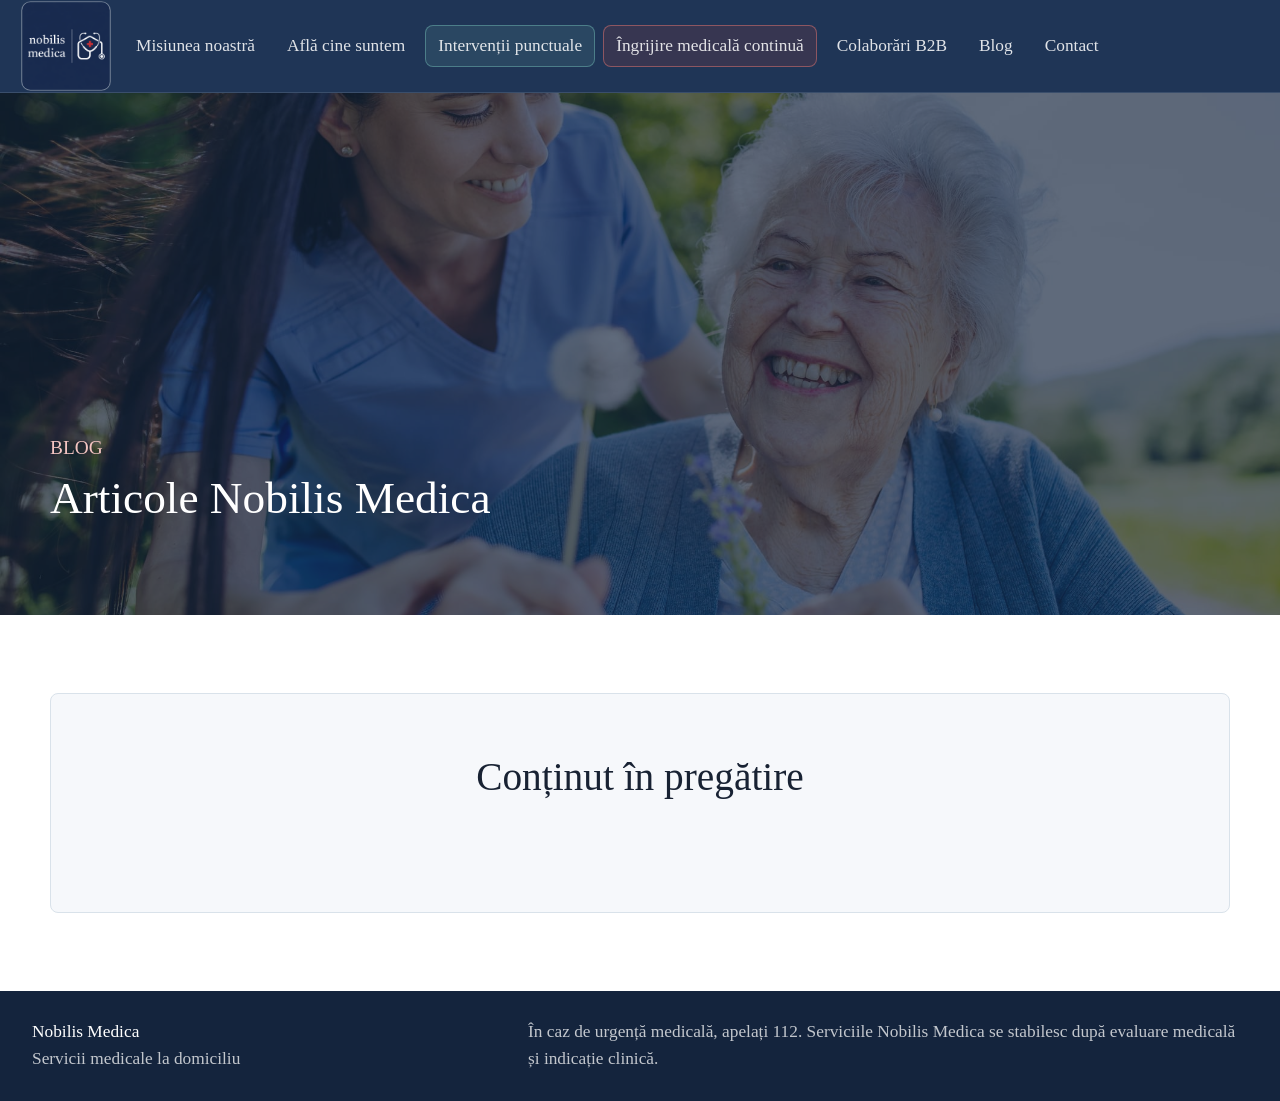
==== blog.html @ 93d3072e "Add files via upload" ====
<!doctype html>
<html lang="ro">
  <head>
    <meta charset="utf-8" />
    <meta name="viewport" content="width=device-width, initial-scale=1" />
    <title>Nobilis Medica | Servicii medicale la domiciliu</title>
    <meta
      name="description"
      content="Nobilis Medica oferă îngrijiri medicale acasă, intervenții punctuale, tratamentul escarelor, protocoale perfuzabile și îngrijire medicală continuă."
    />
    <link rel="stylesheet" href="styles.css" />
  </head>
  <body data-page="blog">
    <header class="site-header" data-header>
      <a class="brand" href="index.html" aria-label="Nobilis Medica">
        <img src="assets/nobilis-logo-square.png" alt="Nobilis Medica" />
        <span>Nobilis Medica</span>
      </a>
      <button class="menu-toggle" type="button" aria-label="Deschide meniul" data-menu-toggle>
        <span></span>
        <span></span>
        <span></span>
      </button>
      <nav class="main-nav" data-nav>
        <a href="index.html">Misiunea noastră</a>
        <a href="cine-suntem.html">Află cine suntem</a>
        <a class="nav-highlight nav-highlight-services" href="interventii-punctuale.html">Intervenții punctuale</a>
        <a class="nav-highlight nav-highlight-care" href="ingrijire-medicala-continua.html">Îngrijire medicală continuă</a>
        <a href="colaborari-b2b.html">Colaborări B2B</a>
        <a href="blog.html">Blog</a>
        <a href="contact.html">Contact</a>
      </nav>
    </header>

    <main>
<section id="blog" class="page page-active" data-page>
        <section class="page-hero blog-hero">
          <div>
            <p class="eyebrow">Blog</p>
            <h1>Articole Nobilis Medica</h1>
          </div>
        </section>
        <section class="section">
          <div class="blog-empty">
            <h2>Conținut în pregătire</h2>
            <p></p>
          </div>
        </section>
      </section>
    </main>

    <footer class="site-footer">
      <div>
        <strong>Nobilis Medica</strong>
        <span>Servicii medicale la domiciliu</span>
      </div>
      <p>
        În caz de urgență medicală, apelați 112. Serviciile Nobilis Medica se stabilesc după evaluare medicală și indicație clinică.
      </p>
    </footer>

    <script src="script.js"></script>
  </body>
</html>
---- styles.css ----
:root {
  --navy: #1f3556;
  --navy-deep: #14243d;
  --petrol: #183f59;
  --red: #c9413b;
  --teal: #24766f;
  --teal-soft: #edf7f6;
  --aqua: #7cc8bf;
  --aqua-deep: #2d7f77;
  --aqua-pale: #f3faf8;
  --aqua-glow: #d9f1ed;
  --sky: #eaf4f8;
  --ink: #182233;
  --muted: #657286;
  --line: #d9e2ea;
  --paper: #ffffff;
  --soft: #f6f8fb;
  --warm: #f5eee6;
  --shadow: 0 18px 50px rgba(20, 36, 61, 0.14);
  --radius: 8px;
  --brand-font: "Bodoni MT", "Bodoni 72", Didot, "Times New Roman", serif;
  --font-bump: 1pt;
}

* {
  box-sizing: border-box;
}

html {
  scroll-behavior: smooth;
}

body {
  margin: 0;
  font-family: var(--brand-font);
  font-size: calc(16px + var(--font-bump));
  color: var(--ink);
  background: var(--paper);
  line-height: 1.55;
}

img {
  max-width: 100%;
  display: block;
}

.nowrap {
  white-space: nowrap;
}

a {
  color: inherit;
  text-decoration: none;
}

button,
input,
textarea,
select {
  font: inherit;
}

strong,
b {
  font-weight: 500;
}

.site-header {
  position: sticky;
  top: 0;
  z-index: 50;
  display: flex;
  flex-wrap: nowrap;
  align-items: center;
  justify-content: flex-start;
  gap: 18px;
  min-height: 78px;
  padding: 8px 28px;
  color: var(--paper);
  background: var(--navy);
  border-bottom: 1px solid rgba(255, 255, 255, 0.12);
  backdrop-filter: blur(10px);
}

.brand {
  display: inline-flex;
  align-items: center;
  flex: 0 0 auto;
  min-width: 78px;
  font-weight: 400;
}

.brand img {
  width: 76px;
  height: 76px;
  object-fit: cover;
  object-position: center;
  border: 1px solid rgba(255, 255, 255, 0.34);
  border-radius: var(--radius);
  opacity: 1;
  transform: scale(1.18);
  transform-origin: center;
  filter: contrast(1.06) brightness(1.04);
}

.brand span {
  display: none;
}

.main-nav {
  flex: 1 1 auto;
  display: flex;
  align-items: center;
  justify-content: flex-start;
  gap: 8px;
  min-width: 0;
  overflow-x: auto;
  scrollbar-width: thin;
}

.main-nav a {
  min-height: 42px;
  display: inline-flex;
  align-items: center;
  padding: 0 12px;
  border-radius: var(--radius);
  color: rgba(255, 255, 255, 0.86);
  font-size: calc(16px + var(--font-bump));
  font-weight: 500;
  line-height: 1.2;
  white-space: nowrap;
  transition: background 160ms ease, border-color 160ms ease, color 160ms ease;
}

.main-nav a:hover,
.main-nav a.active {
  color: var(--paper);
  background: rgba(255, 255, 255, 0.12);
}

.main-nav a.nav-highlight {
  border: 1px solid transparent;
  background: rgba(255, 255, 255, 0.05);
}

.main-nav a.nav-highlight-services {
  border-color: rgba(124, 200, 191, 0.42);
  background: rgba(124, 200, 191, 0.12);
}

.main-nav a.nav-highlight-care {
  border-color: rgba(228, 120, 115, 0.5);
  background: rgba(201, 65, 59, 0.14);
}

.main-nav a.nav-highlight-services:hover,
.main-nav a.nav-highlight-services.active {
  border-color: rgba(124, 200, 191, 0.66);
  background: rgba(124, 200, 191, 0.2);
}

.main-nav a.nav-highlight-care:hover,
.main-nav a.nav-highlight-care.active {
  border-color: rgba(238, 148, 143, 0.75);
  background: rgba(201, 65, 59, 0.24);
}

.menu-toggle {
  display: none;
  width: 44px;
  height: 44px;
  align-items: center;
  justify-content: center;
  flex-direction: column;
  gap: 5px;
  color: var(--paper);
  background: rgba(255, 255, 255, 0.12);
  border: 1px solid rgba(255, 255, 255, 0.2);
  border-radius: var(--radius);
}

.menu-toggle span {
  width: 20px;
  height: 2px;
  background: currentColor;
}

.page {
  display: none;
}

.page-active {
  display: block;
}

.hero {
  position: relative;
  min-height: 68vh;
  max-height: 700px;
  display: flex;
  align-items: center;
  padding: 52px 32px 44px;
  overflow: hidden;
  color: var(--paper);
}

.hero-media,
.hero-overlay {
  position: absolute;
  inset: 0;
}

.hero-media {
  background-image: url("assets/hero-care.jpg");
  background-position: center;
  background-size: cover;
  transform: scale(1.02);
}

.hero-overlay {
  background: rgba(20, 36, 61, 0.68);
}

.hero-content {
  position: relative;
  z-index: 1;
  width: min(880px, 100%);
  margin: 0 auto;
}

.eyebrow,
.section-kicker {
  margin: 0 0 12px;
  color: var(--red);
  font-size: calc(13px + var(--font-bump));
  font-weight: 500;
  letter-spacing: 0;
  text-transform: uppercase;
}

.hero .eyebrow,
.page-hero .eyebrow {
  color: #f4c5c2;
}

h1,
h2,
h3,
p {
  margin-top: 0;
}

h1 {
  max-width: 900px;
  margin-bottom: 20px;
  font-family: var(--brand-font);
  font-size: calc(44px + var(--font-bump));
  line-height: 1.05;
  font-weight: 400;
  letter-spacing: 0;
}

.page-hero h1.package-hero-title {
  max-width: 980px;
  margin-bottom: 10px;
  font-size: calc(39px + var(--font-bump));
  line-height: 1.1;
}

.package-hero-eyebrow {
  max-width: 880px;
  text-transform: none;
}

h2 {
  font-family: var(--brand-font);
  font-size: calc(38px + var(--font-bump));
  line-height: 1.15;
  font-weight: 400;
  letter-spacing: 0;
}

h3 {
  font-size: calc(21px + var(--font-bump));
  line-height: 1.25;
  font-weight: 400;
  letter-spacing: 0;
}

.hero-copy,
.page-hero p,
.lead {
  max-width: 760px;
  font-size: calc(18px + var(--font-bump));
  color: rgba(255, 255, 255, 0.84);
}

.lead {
  color: var(--muted);
}

.hero-actions {
  display: flex;
  flex-wrap: wrap;
  gap: 12px;
  margin-top: 22px;
}

.button {
  min-height: 46px;
  display: inline-flex;
  align-items: center;
  justify-content: center;
  padding: 0 18px;
  border-radius: var(--radius);
  border: 1px solid transparent;
  font-weight: 500;
  cursor: pointer;
  transition: transform 160ms ease, background 160ms ease, border-color 160ms ease;
}

.button:hover {
  transform: translateY(-1px);
}

.button-primary {
  color: var(--paper);
  background: var(--red);
}

.button-secondary {
  color: var(--paper);
  border-color: rgba(255, 255, 255, 0.42);
  background: rgba(255, 255, 255, 0.1);
}

.text-link {
  min-height: 40px;
  display: inline-flex;
  align-items: center;
  padding: 0 14px;
  color: var(--teal);
  border: 1px solid rgba(30, 119, 111, 0.28);
  border-radius: var(--radius);
  font-weight: 500;
  white-space: nowrap;
}

.section {
  width: min(1180px, calc(100% - 48px));
  margin: 0 auto;
  padding: 78px 0;
}

.section-intro {
  padding-top: 72px;
  padding-inline: 28px;
  background:
    linear-gradient(180deg, rgba(243, 250, 248, 0.88) 0%, rgba(255, 255, 255, 0.96) 64%),
    var(--paper);
  border: 1px solid rgba(36, 118, 111, 0.12);
  border-radius: var(--radius);
}

.text-grid {
  display: grid;
  grid-template-columns: minmax(280px, 0.9fr) minmax(320px, 1.1fr);
  gap: 56px;
  align-items: start;
}

.stack > *:last-child {
  margin-bottom: 0;
}

.stack p {
  color: var(--muted);
  font-size: calc(17px + var(--font-bump));
}

.mission-strip {
  display: grid;
  grid-template-columns: repeat(3, 1fr);
  gap: 16px;
  margin-top: 44px;
}

.mission-strip article,
.team-card,
.package-card,
.protocol-card,
.contact-grid article,
.collab-grid article,
.evaluation-card,
.highlight-box,
.wound-grid article,
.blog-empty {
  border: 1px solid var(--line);
  border-radius: var(--radius);
  background: var(--paper);
}

.mission-strip article {
  padding: 22px;
  min-height: 136px;
}

.mission-strip strong,
.mission-strip span {
  display: block;
}

.mission-strip strong {
  margin-bottom: 8px;
  color: var(--navy);
  font-size: calc(18px + var(--font-bump));
}

.mission-strip span {
  color: var(--muted);
}

.page-hero {
  min-height: 58vh;
  display: flex;
  align-items: end;
  padding: 150px 32px 72px;
  color: var(--paper);
  background-color: var(--navy-deep);
  background-position: center;
  background-size: cover;
  isolation: isolate;
  position: relative;
}

.page-hero::before {
  content: "";
  position: absolute;
  inset: 0;
  z-index: -1;
  background: rgba(20, 36, 61, 0.68);
}

.page-hero > div {
  width: min(1180px, 100%);
  margin: 0 auto;
}

.compact-hero {
  min-height: 48vh;
}

.about-hero {
  background-image: url("assets/about-hero-doctors.jpg");
}

.mission-hero {
  background-image: url("assets/mission-hero-poza-3.webp");
}

.mission-statement {
  max-width: 920px;
  margin-bottom: 26px;
}

.mission-statement span {
  display: block;
  margin-top: 8px;
  color: var(--teal);
}

.mission-strip-compact {
  max-width: 1040px;
  margin-top: 0;
  margin-bottom: 34px;
}

.mission-strip-compact article {
  min-height: 86px;
  display: flex;
  align-items: center;
  padding: 16px 18px;
  color: var(--paper);
  font-size: calc(17px + var(--font-bump));
  line-height: 1.35;
  background: linear-gradient(135deg, var(--navy-deep) 0%, var(--navy) 50%, var(--teal) 100%);
  border: 1px solid rgba(217, 241, 237, 0.34);
  box-shadow: 0 12px 28px rgba(20, 36, 61, 0.16);
}

.mission-strip-compact article span {
  display: inline;
  color: inherit;
}

.mission-flow {
  gap: 8px;
  flex-wrap: nowrap;
  white-space: nowrap;
}

.mission-flow span:not(.flow-arrow) {
  white-space: nowrap;
}

.mission-flow .flow-arrow {
  color: var(--aqua-glow);
  font-size: calc(24px + var(--font-bump));
  line-height: 1;
}

.mission-strip-compact article.mission-stacked {
  flex-direction: column;
  align-items: flex-start;
  justify-content: center;
  gap: 4px;
}

.mission-strip-compact article .mission-line,
.mission-stacked span {
  display: block;
  color: inherit;
}

.mission-copy {
  max-width: 980px;
}

.mission-copy p {
  color: var(--muted);
  font-size: calc(18px + var(--font-bump));
}

.services-hero {
  background-image: url("assets/services-hero-poza-5.jpg");
  min-height: 46vh;
}

.packages-hero {
  background-image: url("assets/continuous-care-hero-hands.jpg");
  min-height: 44vh;
  align-items: start;
  padding-top: 82px;
  padding-bottom: 28px;
  background-position: center center;
}

.packages-hero > div {
  transform: none;
}

.packages-hero-content {
  display: grid;
  gap: 14px;
}

.packages-hero-main {
  max-width: 980px;
}

.packages-hero-lower {
  display: grid;
  grid-template-columns: 360px minmax(0, 760px);
  gap: clamp(38px, 5vw, 64px);
  align-items: start;
}

.packages-hero-secondary {
  max-width: 760px;
  padding-top: 4px;
}

.packages-hero-secondary p {
  max-width: none;
}

.package-hero-nav {
  display: grid;
  grid-template-columns: 1fr;
  gap: 8px;
  width: 360px;
  padding: 16px 18px 18px;
  color: var(--paper);
  background: linear-gradient(90deg, rgba(20, 36, 61, 0.08) 0%, rgba(20, 36, 61, 0.26) 100%);
  border: 1px solid rgba(255, 255, 255, 0.18);
  border-radius: var(--radius);
  box-shadow: 0 10px 24px rgba(20, 36, 61, 0.08);
  backdrop-filter: blur(6px);
}

.package-hero-nav span {
  grid-column: 1 / -1;
  margin-bottom: 12px;
  color: #f4c5c2;
  font-size: calc(19px + var(--font-bump));
  font-weight: 500;
  line-height: 1.25;
}

.package-hero-nav button {
  min-height: 52px;
  padding: 8px 0;
  color: rgba(255, 255, 255, 0.9);
  background: transparent;
  border: 0;
  border-top: 1px solid transparent;
  border-image: linear-gradient(90deg, rgba(255, 255, 255, 0.05), rgba(255, 255, 255, 0.18)) 1;
  border-radius: 0;
  cursor: pointer;
  font: inherit;
  font-size: calc(18px + var(--font-bump));
  text-align: left;
  transition: color 160ms ease, transform 160ms ease;
}

.package-hero-nav button:hover {
  transform: translateX(2px);
  color: var(--paper);
}

.collaborations-hero {
  background-image: url("assets/collaborations-hero.jpg");
}

.blog-hero {
  background-image: url("assets/clean-outdoor.jpg");
}

.contact-hero {
  background-image: url("assets/clean-walker.png");
}

.team-grid {
  display: grid;
  grid-template-columns: repeat(3, 1fr);
  gap: 18px;
  margin-top: 44px;
}

.about-intro .stack {
  padding: 26px;
  border: 1px solid rgba(36, 118, 111, 0.16);
  border-radius: var(--radius);
  background: linear-gradient(180deg, var(--aqua-pale), var(--paper));
}

.about-intro {
  grid-template-columns: minmax(220px, 1fr) minmax(0, 2fr);
}

.team-card {
  padding: 24px;
  box-shadow: 0 10px 30px rgba(20, 36, 61, 0.06);
}

.team-photo-wrap {
  position: relative;
  margin-bottom: 20px;
  border-radius: var(--radius);
  overflow: hidden;
  background: var(--navy);
}

.team-photo-wrap::after {
  content: "";
  position: absolute;
  inset: 0;
  pointer-events: none;
  background: rgba(28, 79, 118, 0.12);
  mix-blend-mode: multiply;
}

.team-photo {
  width: 100%;
  aspect-ratio: 3 / 4;
  display: block;
  object-fit: cover;
  filter: none;
}

.deac-photo {
  object-position: center center;
}

.rohozneanu-photo {
  object-position: center 42%;
}

.bolos-photo {
  object-position: center 12%;
}

.team-initials {
  width: 58px;
  height: 58px;
  display: grid;
  place-items: center;
  margin-bottom: 20px;
  color: var(--paper);
  background: var(--teal);
  border-radius: var(--radius);
  font-weight: 500;
}

.team-role {
  margin-bottom: 6px;
  color: var(--red);
  font-size: calc(13px + var(--font-bump));
  font-weight: 500;
  text-transform: uppercase;
}

.team-card p {
  color: var(--muted);
}

.team-card h4 {
  margin: 18px 0 10px;
  color: var(--navy);
  font-size: calc(17px + var(--font-bump));
}

.team-detail-list {
  margin-bottom: 8px;
}

.team-detail-list li {
  color: var(--muted);
}

.section-header {
  display: flex;
  align-items: end;
  justify-content: space-between;
  gap: 28px;
  margin-bottom: 34px;
}

.section-header h2 {
  max-width: 760px;
  margin-bottom: 0;
}

.service-layout {
  display: grid;
  grid-template-columns: 330px minmax(0, 1fr);
  gap: 26px;
  align-items: start;
}

.service-entry-section,
.service-detail-section,
.muted-section,
.therapy-section {
  scroll-margin-top: 96px;
}

.service-entry-section {
  padding-top: 46px;
  padding-bottom: 42px;
  background:
    linear-gradient(180deg, var(--aqua-pale) 0%, rgba(255, 255, 255, 0.98) 72%),
    var(--paper);
}

.service-entry-grid {
  display: grid;
  grid-template-columns: repeat(3, minmax(0, 1fr));
  gap: 16px;
}

.service-entry-card {
  min-height: 220px;
  display: grid;
  align-content: start;
  gap: 12px;
  padding: 0 0 22px;
  color: var(--ink);
  text-align: left;
  background: var(--paper);
  border: 1px solid rgba(36, 118, 111, 0.2);
  border-radius: var(--radius);
  cursor: pointer;
  box-shadow: 0 14px 34px rgba(6, 61, 82, 0.06);
  transition: transform 160ms ease, border-color 160ms ease, background 160ms ease;
}

.service-entry-card:hover {
  transform: translateY(-2px);
  border-color: rgba(36, 118, 111, 0.34);
  background: var(--aqua-pale);
}

.service-entry-card span {
  color: var(--red);
}

.service-entry-card h3 {
  margin: 0;
  padding: 16px 18px;
  color: var(--paper);
  background: linear-gradient(135deg, var(--navy-deep) 0%, var(--petrol) 54%, var(--teal) 100%);
  border-radius: var(--radius) var(--radius) 0 0;
}

.service-entry-card p {
  margin: 0;
  padding: 0 18px;
  color: var(--muted);
}

.service-entry-card-wound {
  border-color: rgba(36, 118, 111, 0.24);
}

.service-entry-card-wound span {
  color: var(--teal);
}

.service-entry-card-therapy {
  border-color: rgba(36, 118, 111, 0.22);
}

.service-aside {
  position: sticky;
  top: 96px;
  display: grid;
  gap: 14px;
}

.service-aside img {
  width: 100%;
  aspect-ratio: 4 / 5;
  object-fit: cover;
  border-radius: var(--radius);
}

.aside-note,
.note-line {
  padding: 18px;
  color: var(--navy-deep);
  background: var(--teal-soft);
  border: 1px solid rgba(36, 118, 111, 0.2);
  border-radius: var(--radius);
}

.aside-note strong,
.aside-note span {
  display: block;
}

.aside-note strong {
  margin-bottom: 6px;
}

.accordion-list {
  display: grid;
  gap: 12px;
}

.accordion-item {
  border: 1px solid var(--line);
  border-radius: var(--radius);
  background: var(--paper);
  overflow: hidden;
}

.accordion-item.open {
  border-color: rgba(36, 118, 111, 0.28);
  box-shadow: 0 12px 28px rgba(6, 61, 82, 0.04);
}

.accordion-item button {
  width: 100%;
  min-height: 60px;
  display: flex;
  align-items: center;
  justify-content: space-between;
  gap: 18px;
  padding: 0 20px;
  color: var(--navy-deep);
  background: var(--paper);
  border: 0;
  cursor: pointer;
  font-weight: 500;
  text-align: left;
}

.accordion-item.open button {
  color: var(--petrol);
  background: linear-gradient(90deg, var(--aqua-pale), var(--paper));
}

.accordion-item button::after {
  content: "+";
  flex: 0 0 28px;
  width: 28px;
  height: 28px;
  display: grid;
  place-items: center;
  color: var(--paper);
  background: var(--petrol);
  border-radius: 50%;
}

.accordion-item.open button::after {
  background: var(--aqua-deep);
}

.accordion-item.open button::after {
  content: "−";
}

.accordion-panel {
  display: none;
  padding: 0 20px 20px;
}

.accordion-item.open .accordion-panel {
  display: block;
}

.price-list,
.check-list,
.package-card ul {
  list-style: none;
  margin: 0;
  padding: 0;
}

.price-list li {
  display: grid;
  grid-template-columns: minmax(0, 1fr) auto;
  gap: 16px;
  padding: 12px 0;
  border-top: 1px solid var(--line);
}

.price-list span {
  color: var(--muted);
}

.price-list strong {
  color: var(--navy);
  white-space: nowrap;
}

.muted-section {
  width: 100%;
  max-width: none;
  padding: 78px max(24px, calc((100vw - 1180px) / 2));
  background: var(--soft);
}

.split {
  display: grid;
  grid-template-columns: minmax(300px, 0.85fr) minmax(320px, 1.15fr);
  gap: 34px;
  align-items: start;
}

.highlight-box {
  padding: 22px;
  border-color: rgba(36, 118, 111, 0.24);
  background: linear-gradient(180deg, var(--aqua-pale), var(--paper));
}

.highlight-box strong,
.highlight-box span,
.highlight-box b {
  display: block;
}

.highlight-box span {
  margin: 8px 0 14px;
  color: var(--muted);
}

.highlight-box b {
  color: var(--petrol);
  font-size: calc(22px + var(--font-bump));
}

.wound-grid,
.protocol-grid,
.package-grid,
.contact-grid {
  display: grid;
  gap: 16px;
}

.wound-grid {
  grid-template-columns: repeat(2, 1fr);
}

.wound-grid article {
  min-height: 188px;
  padding: 22px;
}

.wound-grid h3,
.protocol-card h3 {
  color: var(--navy);
}

.wound-grid p,
.protocol-card p,
.package-card p,
.evaluation-card p {
  color: var(--muted);
}

.wound-grid strong {
  color: var(--teal);
}

.wound-intro {
  max-width: 980px;
  margin-bottom: 28px;
}

.wound-summary-grid {
  display: grid;
  grid-template-columns: repeat(3, minmax(0, 1fr));
  gap: 14px;
}

.wound-summary-grid article {
  padding: 18px;
  color: var(--paper);
  border: 1px solid rgba(217, 226, 234, 0.18);
  border-radius: var(--radius);
  background: linear-gradient(135deg, var(--navy-deep) 0%, var(--navy) 58%, var(--petrol) 100%);
  box-shadow: 0 12px 28px rgba(20, 36, 61, 0.12);
}

.wound-summary-grid span {
  display: block;
  margin-bottom: 8px;
  color: var(--aqua-glow);
  font-weight: 500;
}

.wound-summary-grid p {
  margin: 0;
  color: rgba(255, 255, 255, 0.84);
}

.wound-accordion {
  margin-top: 26px;
}

.wound-detail {
  display: grid;
  gap: 18px;
}

.wound-detail p {
  color: var(--muted);
}

.wound-detail h3 {
  margin-bottom: 10px;
  color: var(--navy);
}

.compact-list {
  display: grid;
  gap: 8px;
  margin: 0;
  padding: 0;
  list-style: none;
}

.compact-list.columns {
  grid-template-columns: repeat(2, minmax(0, 1fr));
  column-gap: 22px;
}

.compact-list li {
  position: relative;
  padding-left: 18px;
  color: var(--muted);
}

.compact-list li::before {
  content: "";
  position: absolute;
  left: 0;
  top: 0.72em;
  width: 7px;
  height: 7px;
  background: var(--teal);
  border-radius: 50%;
}

.wound-treatment-grid {
  display: grid;
  grid-template-columns: repeat(2, minmax(0, 1fr));
  gap: 16px;
}

.wound-treatment-grid.three {
  grid-template-columns: repeat(3, minmax(0, 1fr));
}

.wound-treatment-grid article {
  padding: 18px;
  border: 1px solid var(--line);
  border-radius: var(--radius);
  background: var(--paper);
}

.tariff-list {
  margin-top: 14px;
  border-top: 1px solid var(--line);
}

.small-note {
  margin: 12px 0 0;
  font-size: calc(14px + var(--font-bump));
}

.therapy-section {
  scroll-margin-top: 90px;
}

.therapy-intro {
  display: grid;
  grid-template-columns: repeat(2, minmax(0, 1fr));
  gap: 22px;
  margin-bottom: 24px;
}

.therapy-intro p {
  color: var(--muted);
  font-size: calc(17px + var(--font-bump));
}

.therapy-includes,
.therapy-medical-note {
  padding: 24px;
  border: 1px solid rgba(36, 118, 111, 0.2);
  border-radius: var(--radius);
  background: linear-gradient(180deg, var(--aqua-pale), var(--teal-soft));
}

.therapy-includes {
  display: grid;
  grid-template-columns: 260px minmax(0, 1fr);
  gap: 26px;
  align-items: start;
  margin-bottom: 24px;
}

.therapy-includes span {
  display: inline-flex;
  margin-bottom: 8px;
  color: var(--red);
  font-size: calc(12px + var(--font-bump));
  font-weight: 500;
  text-transform: uppercase;
}

.therapy-includes h3 {
  margin-bottom: 0;
  color: var(--navy);
}

.therapy-accordion {
  margin-top: 22px;
}

.therapy-group {
  display: grid;
  gap: 20px;
}

.therapy-group > h3 {
  margin: 8px 0 0;
  color: var(--navy);
}

.therapy-card-grid {
  display: grid;
  gap: 16px;
}

.therapy-card-grid.one {
  grid-template-columns: 1fr;
}

.therapy-card-grid.two {
  grid-template-columns: repeat(2, minmax(0, 1fr));
}

.therapy-card-grid.three {
  grid-template-columns: repeat(3, minmax(0, 1fr));
}

.therapy-card-grid.four {
  grid-template-columns: repeat(4, minmax(0, 1fr));
}

.therapy-card {
  display: flex;
  flex-direction: column;
  gap: 12px;
  padding: 18px;
  border: 1px solid rgba(36, 118, 111, 0.16);
  border-radius: var(--radius);
  background: var(--paper);
  box-shadow: 0 10px 28px rgba(6, 61, 82, 0.04);
}

.therapy-card-top {
  display: flex;
  justify-content: space-between;
  gap: 14px;
  align-items: flex-start;
  padding-bottom: 12px;
  border-bottom: 1px solid rgba(36, 118, 111, 0.18);
}

.therapy-card h4 {
  margin: 0;
  color: var(--navy);
  font-size: calc(19px + var(--font-bump));
  line-height: 1.2;
}

.therapy-card-top strong {
  color: var(--red);
  text-align: right;
  white-space: nowrap;
}

.therapy-card p {
  margin-bottom: 0;
  color: var(--muted);
}

.therapy-fit {
  padding: 10px 12px;
  color: var(--navy-deep) !important;
  background: var(--sky);
  border-radius: var(--radius);
}

.therapy-medical-note {
  margin-top: 24px;
}

.therapy-medical-note strong {
  display: block;
  margin-bottom: 8px;
  color: var(--navy);
  font-size: calc(18px + var(--font-bump));
}

.therapy-medical-note p {
  margin-bottom: 0;
  color: var(--muted);
}

.protocol-grid {
  grid-template-columns: repeat(3, 1fr);
  margin-top: 28px;
}

.protocol-card {
  min-height: 226px;
  padding: 22px;
  background: var(--paper);
  box-shadow: 0 10px 30px rgba(20, 36, 61, 0.04);
}

.note-line {
  margin-top: 18px;
}

.evaluation-card {
  display: grid;
  grid-template-columns: minmax(0, 1fr) auto;
  gap: 22px;
  align-items: center;
  margin: 40px 0 18px;
  padding: 24px;
  background: var(--sky);
}

.evaluation-card span,
.package-top span,
.collab-panel span,
.contact-grid span {
  display: inline-flex;
  margin-bottom: 8px;
  color: var(--red);
  font-size: calc(12px + var(--font-bump));
  font-weight: 500;
  text-transform: uppercase;
}

.evaluation-card h3 {
  margin-bottom: 8px;
}

.evaluation-card strong {
  color: var(--navy);
  font-size: calc(30px + var(--font-bump));
  white-space: nowrap;
}

.package-grid {
  grid-template-columns: repeat(6, 1fr);
  align-items: stretch;
  margin-top: 18px;
}

.package-card {
  grid-column: span 2;
  display: flex;
  flex-direction: column;
  min-height: 520px;
  padding: 24px;
  box-shadow: 0 10px 30px rgba(20, 36, 61, 0.05);
}

.package-card:nth-child(4),
.package-card:nth-child(5) {
  grid-column: span 3;
}

.package-card.emphasized {
  border-color: rgba(30, 119, 111, 0.36);
  background: var(--teal-soft);
}

.package-card.intensive {
  color: var(--paper);
  border-color: var(--navy);
  background: var(--navy);
}

.package-card.intensive p,
.package-card.intensive li,
.package-card.intensive .package-price span,
.package-card.intensive .package-top p {
  color: rgba(255, 255, 255, 0.78);
}

.package-card.intensive h3,
.package-card.intensive .package-price strong {
  color: var(--paper);
}

.package-top h3 {
  margin-bottom: 4px;
}

.package-top p {
  color: var(--muted);
  font-weight: 400;
}

.package-card ul {
  display: grid;
  gap: 9px;
  margin: 16px 0 24px;
}

.package-card li {
  position: relative;
  padding-left: 18px;
  color: var(--muted);
}

.package-card li::before,
.check-list li::before {
  content: "";
  position: absolute;
  left: 0;
  top: 0.72em;
  width: 7px;
  height: 7px;
  background: var(--teal);
  border-radius: 50%;
}

.package-price {
  margin-top: auto;
  padding-top: 18px;
  border-top: 1px solid rgba(101, 114, 134, 0.22);
}

.package-price strong,
.package-price span {
  display: block;
}

.package-price strong {
  color: var(--navy);
  font-size: calc(24px + var(--font-bump));
}

.package-price span {
  color: var(--muted);
}

.packages-detail-section {
  scroll-margin-top: 90px;
}

.evaluation-card-detailed {
  align-items: start;
  margin-bottom: 28px;
}

.evaluation-card-detailed p + p {
  margin-top: 10px;
}

.package-detail-accordion {
  margin-top: 22px;
}

.package-detail-accordion > .accordion-item {
  order: 3;
}

.package-detail-accordion .package-vital {
  order: 1;
}

.package-detail-accordion .package-proactive {
  order: 2;
}

.package-detail {
  display: grid;
  gap: 20px;
}

.package-detail p {
  color: var(--muted);
}

.package-detail h3 {
  margin: 4px 0 0;
  color: var(--navy);
  font-size: calc(20px + var(--font-bump));
}

.package-detail-head {
  display: grid;
  grid-template-columns: minmax(0, 1fr) minmax(220px, auto);
  gap: 24px;
  align-items: start;
  padding: 20px;
  background: var(--soft);
  border: 1px solid var(--line);
  border-radius: var(--radius);
}

.package-detail-head span {
  display: inline-flex;
  margin-bottom: 8px;
  color: var(--red);
  font-size: calc(12px + var(--font-bump));
  font-weight: 500;
  text-transform: uppercase;
}

.package-detail-head h3 {
  margin-bottom: 4px;
  font-size: calc(24px + var(--font-bump));
}

.package-cost {
  text-align: right;
}

.package-cost strong,
.package-cost span {
  display: block;
}

.package-cost strong {
  color: var(--red);
  font-size: calc(24px + var(--font-bump));
  white-space: nowrap;
}

.package-cost .price-prefix {
  display: inline-block;
  margin-right: 1px;
  font-size: 0.58em;
  font-weight: 500;
  line-height: 1;
  vertical-align: baseline;
}

.package-cost span {
  max-width: 260px;
  color: var(--muted);
}

.package-frequency {
  padding: 16px 18px;
  color: var(--navy-deep);
  background: var(--sky);
  border: 1px solid rgba(31, 53, 86, 0.12);
  border-radius: var(--radius);
}

.package-frequency strong {
  color: var(--navy);
}

.package-pathologies strong {
  color: var(--navy);
}

.numbered-list {
  margin: 0;
  padding-left: 24px;
  color: var(--muted);
}

.numbered-list.columns {
  column-count: 2;
  column-gap: 34px;
}

.numbered-list li {
  break-inside: avoid;
  margin-bottom: 9px;
  padding-left: 4px;
}

.market-position {
  margin-top: 44px;
  padding: 32px;
  background: var(--soft);
  border: 1px solid var(--line);
  border-radius: var(--radius);
}

.market-position h2 {
  max-width: 850px;
  margin-bottom: 18px;
}

.market-position .section-kicker strong {
  font-weight: 700;
}

.market-headline {
  white-space: nowrap;
}

.market-position p {
  color: var(--muted);
}

.market-compare-grid {
  display: grid;
  grid-template-columns: repeat(2, minmax(0, 1fr));
  gap: 18px;
}

.market-compare-grid article {
  padding: 22px;
  border: 1px solid rgba(36, 118, 111, 0.18);
  border-radius: var(--radius);
  background: var(--paper);
}

.market-compare-grid h3 {
  margin-bottom: 16px;
  color: var(--navy);
}

.market-list {
  grid-template-columns: 1fr;
}

.market-downsides {
  border-color: rgba(201, 65, 59, 0.18);
}

.market-downsides .check-list li::before {
  background: var(--red);
}

.collab-grid {
  display: grid;
  grid-template-columns: minmax(0, 1.2fr) minmax(280px, 0.8fr);
  gap: 18px;
  margin-top: 44px;
}

.collab-grid-single {
  grid-template-columns: 1fr;
}

.collab-grid article {
  padding: 24px;
}

.check-list {
  display: grid;
  grid-template-columns: repeat(2, minmax(0, 1fr));
  gap: 12px 20px;
}

.check-list li {
  position: relative;
  padding-left: 18px;
  color: var(--muted);
}

.collab-panel {
  padding: 28px 30px;
  color: var(--paper);
  background: var(--navy) !important;
  border: 1px solid var(--navy) !important;
  border-radius: var(--radius);
}

.collab-panel h3 {
  color: var(--paper);
  font-size: calc(25px + var(--font-bump));
  line-height: 1.35;
}

.collab-panel p {
  color: rgba(255, 255, 255, 0.78);
}

.collab-panel .button {
  margin-top: 12px;
}

.collab-panel-lead {
  min-height: 320px;
}

.collab-services {
  margin-top: 44px;
}

.collab-services > h3 {
  margin-bottom: 18px;
  color: var(--navy-deep);
}

.collab-service-accordion .accordion-item button {
  min-height: 72px;
  padding: 14px 20px;
  line-height: 1.25;
}

.collab-service-accordion .accordion-panel {
  padding-top: 4px;
}

.collab-service-accordion .check-list li {
  break-inside: avoid;
}

.blog-empty {
  min-height: 220px;
  display: grid;
  align-content: center;
  justify-items: center;
  padding: 40px;
  text-align: center;
  background: var(--soft);
}

.blog-empty p {
  min-height: 1px;
}

.contact-section {
  display: grid;
  grid-template-columns: minmax(320px, 0.9fr) minmax(340px, 1.1fr);
  gap: 28px;
}

.contact-grid {
  grid-template-columns: repeat(2, 1fr);
}

.contact-grid article {
  min-height: 190px;
  padding: 22px;
}

.contact-grid p {
  color: var(--muted);
}

.contact-form {
  display: grid;
  gap: 16px;
  padding: 24px;
  background: var(--navy);
  border-radius: var(--radius);
}

.contact-form label {
  display: grid;
  gap: 8px;
  color: rgba(255, 255, 255, 0.86);
  font-weight: 500;
}

.contact-form input,
.contact-form textarea,
.contact-form select {
  width: 100%;
  min-height: 48px;
  padding: 12px 14px;
  color: var(--ink);
  background: var(--paper);
  border: 1px solid transparent;
  border-radius: var(--radius);
}

.contact-form textarea {
  resize: vertical;
}

.site-footer {
  display: flex;
  align-items: center;
  justify-content: space-between;
  gap: 28px;
  padding: 28px 32px;
  color: rgba(255, 255, 255, 0.74);
  background: var(--navy-deep);
}

.site-footer strong,
.site-footer span {
  display: block;
}

.site-footer strong {
  color: var(--paper);
}

.site-footer p {
  max-width: 720px;
  margin: 0;
}

@media (max-width: 1120px) {
  .site-header {
    align-items: center;
    gap: 12px;
    padding-inline: 20px;
  }

  .main-nav {
    position: static;
    display: flex;
    flex: 1 1 auto;
    flex-direction: row;
    align-items: center;
    justify-content: flex-start;
    padding: 0;
    background: transparent;
    border-bottom: 0;
  }

  .main-nav.open {
    display: flex;
  }

  .main-nav a {
    flex: 0 0 auto;
    justify-content: center;
  }

  .menu-toggle {
    display: none;
  }

  .team-grid,
  .protocol-grid {
    grid-template-columns: repeat(2, 1fr);
  }

  .package-grid {
    grid-template-columns: repeat(2, 1fr);
  }

  .package-card,
  .package-card:nth-child(4),
  .package-card:nth-child(5) {
    grid-column: span 1;
  }
}

@media (max-width: 860px) {
  .hero {
    min-height: 72vh;
    padding: 88px 24px 52px;
  }

  h1 {
    font-size: calc(40px + var(--font-bump));
  }

  h2 {
    font-size: calc(30px + var(--font-bump));
  }

  .section {
    width: min(100% - 32px, 1180px);
    padding: 58px 0;
  }

  .page-hero {
    min-height: 50vh;
    padding: 126px 24px 56px;
  }

  .packages-hero > div {
    transform: none;
  }

  .packages-hero-content {
    gap: 20px;
  }

  .packages-hero-lower {
    grid-template-columns: 1fr;
    gap: 18px;
  }

  .package-hero-nav {
    grid-template-columns: 1fr;
    max-width: 420px;
    width: 100%;
  }

  .text-grid,
  .service-layout,
  .split,
  .collab-grid,
  .contact-section,
  .evaluation-card,
  .package-detail-head,
  .market-compare-grid,
  .therapy-intro,
  .therapy-includes {
    grid-template-columns: 1fr;
  }

  .service-aside {
    position: static;
    grid-template-columns: 1fr;
  }

  .service-aside img {
    aspect-ratio: 16 / 9;
  }

  .mission-strip,
  .team-grid,
  .service-entry-grid,
  .protocol-grid,
  .package-grid,
  .wound-grid,
  .wound-summary-grid,
  .wound-treatment-grid,
  .wound-treatment-grid.three,
  .therapy-card-grid.two,
  .therapy-card-grid.three,
  .therapy-card-grid.four,
  .contact-grid,
  .check-list {
    grid-template-columns: 1fr;
  }

  .compact-list.columns {
    grid-template-columns: 1fr;
  }

  .evaluation-card strong {
    font-size: calc(26px + var(--font-bump));
  }

  .package-cost {
    text-align: left;
  }

  .package-cost span {
    max-width: none;
  }

  .numbered-list.columns {
    column-count: 1;
  }

  .market-position {
    padding: 24px;
  }

  .site-footer {
    align-items: flex-start;
    flex-direction: column;
  }
}

@media (max-width: 520px) {
  .site-header {
    min-height: 70px;
    gap: 10px;
    padding: 8px 12px;
  }

  .brand {
    min-width: 58px;
    flex: 0 0 auto;
  }

  .brand img {
    width: 58px;
    height: 58px;
    transform: scale(1.12);
  }

  .brand span {
    display: none;
  }

  .main-nav {
    flex: 1 1 auto;
    order: 0;
    padding-top: 0;
  }

  .main-nav a {
    min-height: 38px;
    padding: 0 10px;
    font-size: calc(15px + var(--font-bump));
  }

  h1 {
    font-size: calc(34px + var(--font-bump));
  }

  h2 {
    font-size: calc(27px + var(--font-bump));
  }

  .hero-actions {
    display: grid;
  }

  .button,
  .text-link {
    width: 100%;
  }

  .section-header {
    align-items: stretch;
    flex-direction: column;
  }

  .price-list li {
    grid-template-columns: 1fr;
    gap: 4px;
  }

  .evaluation-card,
  .package-detail-head,
  .market-position {
    padding: 20px;
  }

  .market-headline {
    white-space: normal;
  }

  .package-cost strong {
    font-size: calc(22px + var(--font-bump));
    white-space: normal;
  }
}
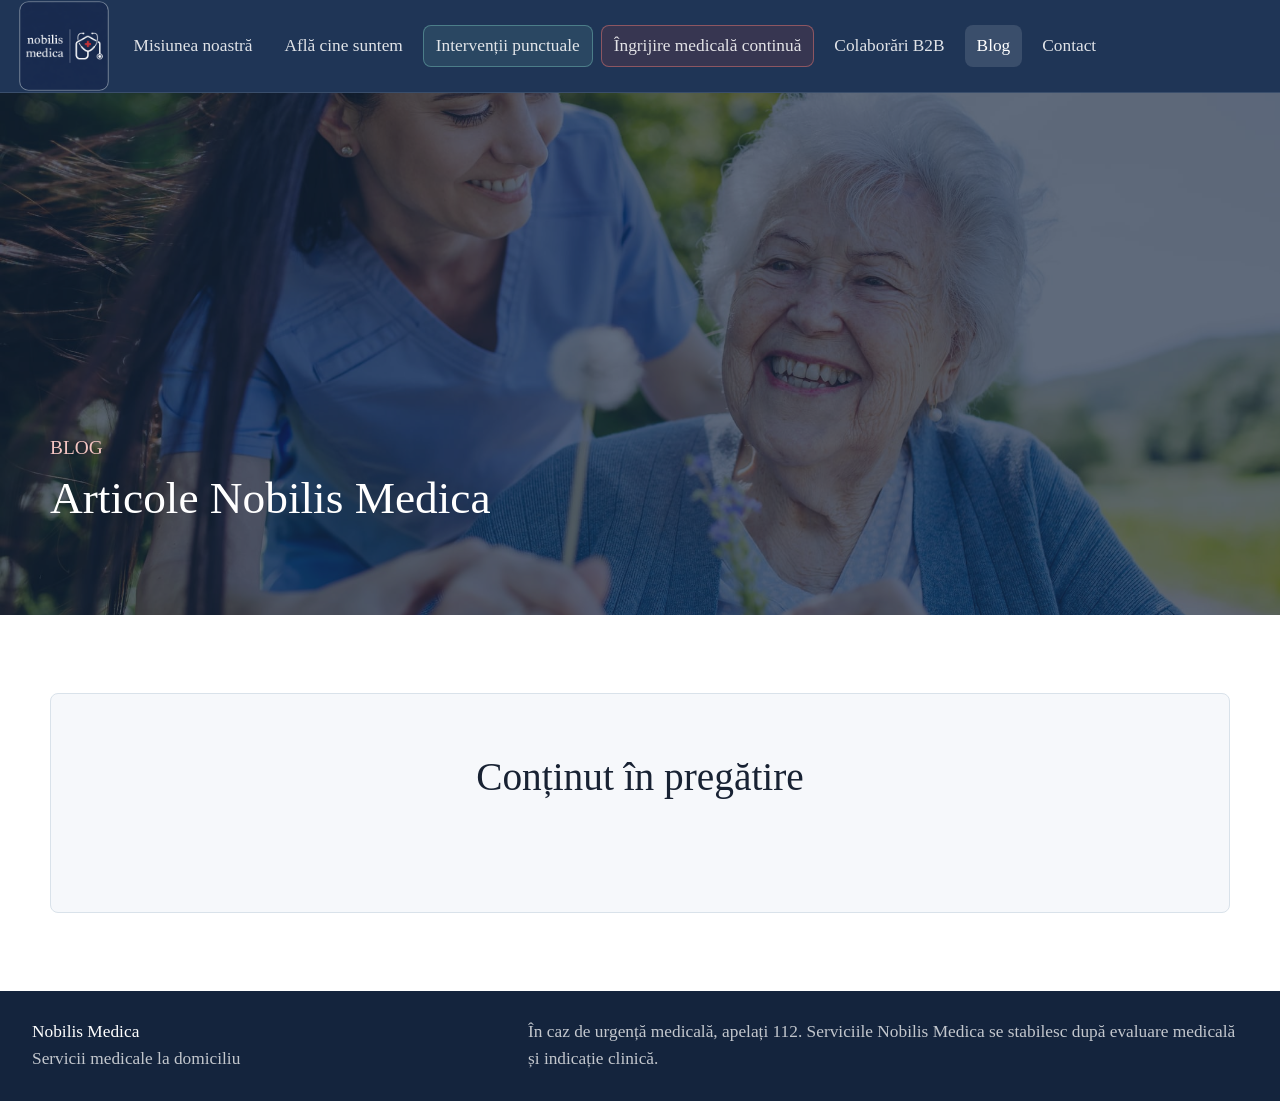
==== commit d9b0088a: "Add files via upload" ====
--- a/blog.html
+++ b/blog.html
@@ -2,13 +2,13 @@
 <html lang="ro">
   <head>
     <meta charset="utf-8" />
-    <meta name="viewport" content="width=device-width, initial-scale=1" />
+    <meta name="viewport" content="width=device-width, initial-scale=1.0" />
     <title>Nobilis Medica | Servicii medicale la domiciliu</title>
     <meta
       name="description"
       content="Nobilis Medica oferă îngrijiri medicale acasă, intervenții punctuale, tratamentul escarelor, protocoale perfuzabile și îngrijire medicală continuă."
     />
-    <link rel="stylesheet" href="styles.css" />
+    <link rel="stylesheet" href="styles.css?v=20260531-responsive" />
   </head>
   <body data-page="blog">
     <header class="site-header" data-header>
@@ -59,6 +59,6 @@
       </p>
     </footer>
 
-    <script src="script.js"></script>
+    <script src="script.js?v=20260531-responsive"></script>
   </body>
 </html>
--- a/styles.css
+++ b/styles.css
@@ -28,6 +28,8 @@
 
 html {
   scroll-behavior: smooth;
+  max-width: 100%;
+  overflow-x: hidden;
 }
 
 body {
@@ -37,6 +39,8 @@
   color: var(--ink);
   background: var(--paper);
   line-height: 1.55;
+  max-width: 100%;
+  overflow-x: hidden;
 }
 
 img {
@@ -655,7 +659,8 @@
 
 .team-photo-wrap {
   position: relative;
-  margin-bottom: 20px;
+  width: 50%;
+  margin: 0 auto 20px;
   border-radius: var(--radius);
   overflow: hidden;
   background: var(--navy);
@@ -712,6 +717,10 @@
 
 .team-card p {
   color: var(--muted);
+}
+
+.team-card .team-role {
+  color: var(--red);
 }
 
 .team-card h4 {
@@ -1301,6 +1310,10 @@
   text-transform: uppercase;
 }
 
+.contact-grid > article > span {
+  font-weight: 700;
+}
+
 .evaluation-card h3 {
   margin-bottom: 8px;
 }
@@ -1685,8 +1698,35 @@
 
 .contact-section {
   display: grid;
-  grid-template-columns: minmax(320px, 0.9fr) minmax(340px, 1.1fr);
-  gap: 28px;
+  grid-template-columns: minmax(360px, 1fr) minmax(280px, 390px);
+  align-items: start;
+  gap: 22px;
+  padding-top: 42px;
+}
+
+.contact-image-header {
+  min-height: clamp(240px, 34vw, 420px);
+  display: flex;
+  align-items: end;
+  padding: 128px 32px 58px;
+  color: var(--paper);
+  background:
+    linear-gradient(90deg, rgba(20, 36, 61, 0.78), rgba(20, 36, 61, 0.44) 48%, rgba(20, 36, 61, 0.12)),
+    url("assets/contact-header-wound-care.png") center 45% / cover no-repeat;
+}
+
+.contact-image-header > div {
+  width: min(1180px, 100%);
+  margin: 0 auto;
+}
+
+.contact-image-header h1 {
+  max-width: 920px;
+  margin: 0;
+  color: var(--paper);
+  font-size: calc(40px + var(--font-bump));
+  line-height: 1.12;
+  text-shadow: 0 14px 36px rgba(20, 36, 61, 0.44);
 }
 
 .contact-grid {
@@ -1698,22 +1738,78 @@
   padding: 22px;
 }
 
+.contact-onrc {
+  grid-column: 1 / -1;
+}
+
+.contact-onrc p {
+  white-space: nowrap;
+}
+
+.contact-methods {
+  display: grid;
+  gap: 16px;
+}
+
+.contact-method {
+  display: grid;
+  gap: 8px;
+  justify-items: start;
+}
+
+.contact-grid .contact-method-label {
+  margin-bottom: 0;
+  color: var(--red);
+  font-size: calc(14px + var(--font-bump));
+  font-weight: 500;
+}
+
+.contact-box {
+  display: inline-flex;
+  max-width: 100%;
+  padding: 10px 14px;
+  border-radius: var(--radius);
+  color: var(--paper);
+  background: var(--navy);
+  box-shadow: 0 12px 26px rgba(20, 36, 61, 0.14);
+}
+
+.social-link-line {
+  display: flex;
+  align-items: center;
+  flex-wrap: nowrap;
+  gap: 6px;
+  white-space: nowrap;
+}
+
+.social-link-line a {
+  transition: color 160ms ease;
+}
+
+.social-link-line a:hover {
+  color: var(--red);
+}
+
 .contact-grid p {
   color: var(--muted);
 }
 
 .contact-form {
   display: grid;
-  gap: 16px;
-  padding: 24px;
+  justify-self: end;
+  width: 100%;
+  max-width: 390px;
+  gap: 11px;
+  padding: 18px;
   background: var(--navy);
   border-radius: var(--radius);
 }
 
 .contact-form label {
   display: grid;
-  gap: 8px;
+  gap: 5px;
   color: rgba(255, 255, 255, 0.86);
+  font-size: calc(15px + var(--font-bump));
   font-weight: 500;
 }
 
@@ -1721,8 +1817,8 @@
 .contact-form textarea,
 .contact-form select {
   width: 100%;
-  min-height: 48px;
-  padding: 12px 14px;
+  min-height: 40px;
+  padding: 8px 12px;
   color: var(--ink);
   background: var(--paper);
   border: 1px solid transparent;
@@ -1730,7 +1826,13 @@
 }
 
 .contact-form textarea {
+  min-height: 86px;
   resize: vertical;
+}
+
+.contact-form .button {
+  min-height: 40px;
+  margin-top: 2px;
 }
 
 .site-footer {
@@ -1755,6 +1857,15 @@
 .site-footer p {
   max-width: 720px;
   margin: 0;
+}
+
+.footer-logo {
+  align-self: flex-end;
+  width: 150px;
+  max-width: 28vw;
+  border: 1px solid rgba(255, 255, 255, 0.22);
+  border-radius: var(--radius);
+  opacity: 0.92;
 }
 
 @media (max-width: 1120px) {
@@ -1827,6 +1938,14 @@
   .page-hero {
     min-height: 50vh;
     padding: 126px 24px 56px;
+  }
+
+  .contact-image-header {
+    padding: 120px 24px 50px;
+  }
+
+  .contact-image-header h1 {
+    font-size: calc(34px + var(--font-bump));
   }
 
   .packages-hero > div {
@@ -1955,6 +2074,16 @@
     font-size: calc(34px + var(--font-bump));
   }
 
+  .contact-image-header {
+    min-height: 360px;
+    padding: 104px 18px 42px;
+  }
+
+  .contact-image-header h1 {
+    font-size: calc(27px + var(--font-bump));
+    line-height: 1.16;
+  }
+
   h2 {
     font-size: calc(27px + var(--font-bump));
   }
@@ -1993,3 +2122,367 @@
     white-space: normal;
   }
 }
+
+@media (min-width: 1025px) {
+  .site-header {
+    flex-wrap: nowrap;
+    padding-inline: clamp(18px, 2vw, 28px);
+  }
+
+  .main-nav {
+    flex-wrap: nowrap;
+    overflow-x: visible;
+  }
+
+  .menu-toggle {
+    display: none;
+  }
+}
+
+@media (min-width: 768px) and (max-width: 1024px) {
+  .site-header {
+    flex-wrap: wrap;
+    align-items: center;
+    min-height: auto;
+    gap: 10px 14px;
+    padding: 10px 20px 12px;
+  }
+
+  .brand img {
+    width: 66px;
+    height: 66px;
+    transform: scale(1.12);
+  }
+
+  .main-nav {
+    order: 2;
+    flex: 0 0 100%;
+    flex-wrap: wrap;
+    gap: 8px;
+    overflow: visible;
+  }
+
+  .main-nav a {
+    min-height: 40px;
+    padding: 0 10px;
+    font-size: calc(15px + var(--font-bump));
+  }
+
+  .menu-toggle {
+    display: none;
+  }
+
+  .section {
+    width: min(100% - 40px, 980px);
+    padding: 64px 0;
+  }
+
+  .page-hero {
+    min-height: 48vh;
+    padding: 132px 28px 58px;
+  }
+
+  .packages-hero {
+    min-height: auto;
+    padding-top: 92px;
+    padding-bottom: 34px;
+  }
+
+  .packages-hero-lower {
+    grid-template-columns: minmax(260px, 0.75fr) minmax(0, 1fr);
+    gap: 28px;
+  }
+
+  .package-hero-nav {
+    width: 100%;
+  }
+
+  .text-grid,
+  .about-intro,
+  .split,
+  .therapy-includes,
+  .collab-grid,
+  .contact-section,
+  .market-compare-grid {
+    grid-template-columns: 1fr;
+  }
+
+  .team-grid,
+  .protocol-grid,
+  .package-grid,
+  .wound-grid,
+  .therapy-card-grid.three,
+  .therapy-card-grid.four,
+  .contact-grid {
+    grid-template-columns: repeat(2, minmax(0, 1fr));
+  }
+
+  .service-layout {
+    grid-template-columns: 280px minmax(0, 1fr);
+  }
+
+  .service-entry-grid,
+  .wound-summary-grid {
+    grid-template-columns: repeat(3, minmax(0, 1fr));
+  }
+
+  .wound-treatment-grid.three,
+  .check-list {
+    grid-template-columns: repeat(2, minmax(0, 1fr));
+  }
+
+  .package-card,
+  .package-card:nth-child(4),
+  .package-card:nth-child(5) {
+    grid-column: auto;
+    min-height: auto;
+  }
+
+  .contact-form {
+    justify-self: stretch;
+    max-width: none;
+  }
+}
+
+@media (max-width: 767px) {
+  body {
+    font-size: calc(17px + var(--font-bump));
+  }
+
+  .site-header {
+    justify-content: space-between;
+    min-height: 72px;
+    gap: 12px;
+    padding: 8px 14px;
+  }
+
+  .brand {
+    min-width: 58px;
+  }
+
+  .brand img {
+    width: 58px;
+    height: 58px;
+    transform: scale(1.1);
+  }
+
+  .menu-toggle {
+    min-width: 48px;
+    min-height: 48px;
+    display: inline-flex;
+  }
+
+  .main-nav {
+    position: absolute;
+    top: 100%;
+    left: 0;
+    right: 0;
+    z-index: 60;
+    display: none;
+    flex: none;
+    flex-direction: column;
+    align-items: stretch;
+    gap: 8px;
+    max-height: calc(100vh - 72px);
+    padding: 12px 14px 16px;
+    overflow-x: hidden;
+    overflow-y: auto;
+    background: var(--navy);
+    border-top: 1px solid rgba(255, 255, 255, 0.12);
+    box-shadow: 0 18px 38px rgba(20, 36, 61, 0.24);
+  }
+
+  .main-nav.open {
+    display: flex;
+  }
+
+  .main-nav a {
+    width: 100%;
+    min-height: 48px;
+    justify-content: flex-start;
+    padding: 0 14px;
+    font-size: calc(18px + var(--font-bump));
+  }
+
+  h1 {
+    font-size: calc(32px + var(--font-bump));
+    line-height: 1.1;
+  }
+
+  .page-hero h1.package-hero-title {
+    font-size: calc(31px + var(--font-bump));
+  }
+
+  h2 {
+    font-size: calc(27px + var(--font-bump));
+  }
+
+  h3 {
+    font-size: calc(20px + var(--font-bump));
+  }
+
+  .hero,
+  .page-hero {
+    min-height: auto;
+    padding: 96px 18px 44px;
+  }
+
+  .compact-hero {
+    min-height: auto;
+  }
+
+  .packages-hero {
+    padding-top: 90px;
+    padding-bottom: 34px;
+  }
+
+  .contact-image-header {
+    min-height: 330px;
+    padding: 96px 18px 38px;
+  }
+
+  .contact-image-header h1 {
+    font-size: calc(27px + var(--font-bump));
+    line-height: 1.17;
+  }
+
+  .section,
+  .muted-section {
+    width: min(100% - 28px, 1180px);
+    padding: 46px 0;
+  }
+
+  .muted-section {
+    max-width: none;
+    padding-inline: 14px;
+  }
+
+  .section-intro,
+  .market-position,
+  .evaluation-card,
+  .package-detail-head,
+  .collab-panel,
+  .contact-grid article,
+  .contact-form {
+    padding: 18px;
+  }
+
+  .text-grid,
+  .about-intro,
+  .mission-strip,
+  .mission-strip-compact,
+  .team-grid,
+  .service-layout,
+  .service-entry-grid,
+  .wound-grid,
+  .wound-summary-grid,
+  .wound-treatment-grid,
+  .wound-treatment-grid.three,
+  .therapy-intro,
+  .therapy-includes,
+  .therapy-card-grid.two,
+  .therapy-card-grid.three,
+  .therapy-card-grid.four,
+  .protocol-grid,
+  .package-grid,
+  .packages-hero-lower,
+  .split,
+  .market-compare-grid,
+  .collab-grid,
+  .contact-section,
+  .contact-grid,
+  .check-list,
+  .compact-list.columns,
+  .package-detail-head,
+  .evaluation-card {
+    grid-template-columns: 1fr;
+  }
+
+  .team-photo-wrap {
+    width: min(50%, 220px);
+  }
+
+  .service-aside {
+    position: static;
+  }
+
+  .service-aside img {
+    aspect-ratio: 16 / 10;
+  }
+
+  .package-card,
+  .package-card:nth-child(4),
+  .package-card:nth-child(5) {
+    grid-column: auto;
+    min-height: auto;
+  }
+
+  .package-hero-nav {
+    width: 100%;
+    padding: 14px;
+  }
+
+  .package-hero-nav button,
+  .accordion-item button {
+    min-height: 52px;
+  }
+
+  .accordion-item button {
+    padding: 14px 16px;
+  }
+
+  .accordion-panel {
+    padding: 0 16px 18px;
+  }
+
+  .therapy-card-top {
+    flex-direction: column;
+  }
+
+  .therapy-card-top strong {
+    text-align: left;
+    white-space: normal;
+  }
+
+  .price-list li {
+    grid-template-columns: 1fr;
+    gap: 4px;
+  }
+
+  .price-list strong,
+  .package-cost strong,
+  .market-headline,
+  .contact-onrc p,
+  .social-link-line {
+    white-space: normal;
+  }
+
+  .contact-onrc p,
+  .contact-box {
+    overflow-wrap: anywhere;
+  }
+
+  .package-cost {
+    text-align: left;
+  }
+
+  .numbered-list.columns {
+    column-count: 1;
+  }
+
+  .button,
+  .text-link {
+    min-height: 48px;
+  }
+
+  .site-footer {
+    align-items: flex-start;
+    flex-direction: column;
+    padding: 24px 18px;
+  }
+
+  .footer-logo {
+    width: 120px;
+    max-width: 45vw;
+  }
+}
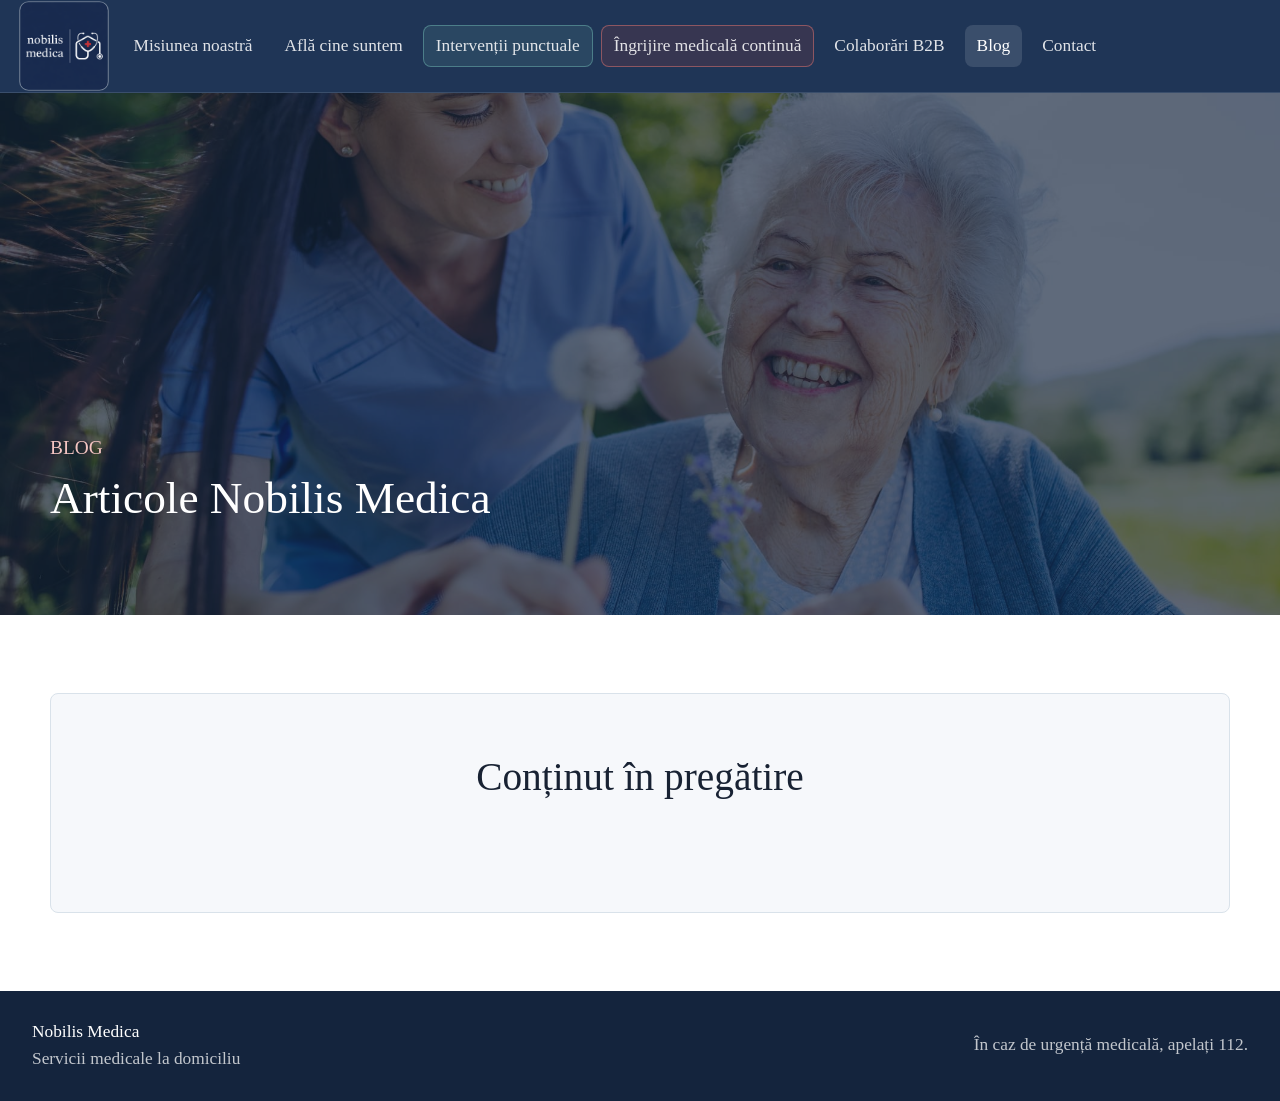
==== commit 12b43009: "Add files via upload" ====
--- a/blog.html
+++ b/blog.html
@@ -55,7 +55,7 @@
         <span>Servicii medicale la domiciliu</span>
       </div>
       <p>
-        În caz de urgență medicală, apelați 112. Serviciile Nobilis Medica se stabilesc după evaluare medicală și indicație clinică.
+        În caz de urgență medicală, apelați 112.
       </p>
     </footer>
 
--- a/styles.css
+++ b/styles.css
@@ -1516,6 +1516,8 @@
 .package-cost span {
   max-width: 260px;
   color: var(--muted);
+  font-size: calc(19px + var(--font-bump));
+  line-height: 1.25;
 }
 
 .package-frequency {
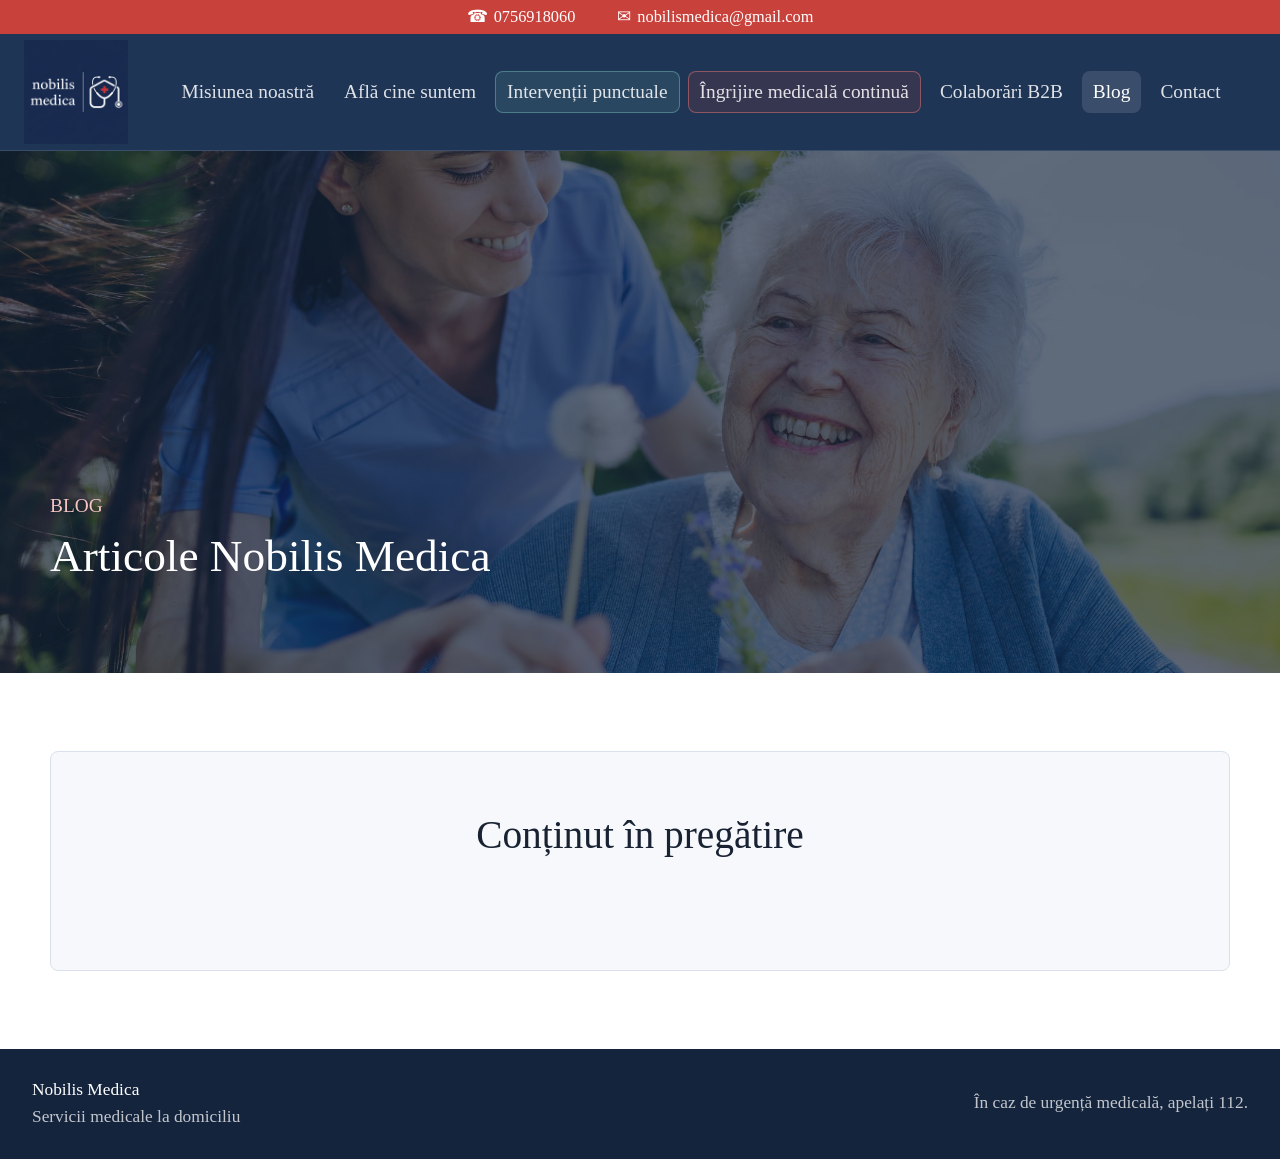
==== commit dd7115b3: "Add files via upload" ====
--- a/blog.html
+++ b/blog.html
@@ -8,12 +8,24 @@
       name="description"
       content="Nobilis Medica oferă îngrijiri medicale acasă, intervenții punctuale, tratamentul escarelor, protocoale perfuzabile și îngrijire medicală continuă."
     />
-    <link rel="stylesheet" href="styles.css?v=20260531-responsive" />
+    <link rel="stylesheet" href="styles.css?v=20260610-logo-square" />
+    <!-- Google tag (gtag.js) -->
+    <script async src="https://www.googletagmanager.com/gtag/js?id=AW-18225349515"></script>
+    <script>
+      window.dataLayer = window.dataLayer || [];
+      function gtag(){dataLayer.push(arguments);}
+      gtag('js', new Date());
+      gtag('config', 'AW-18225349515');
+    </script>
   </head>
   <body data-page="blog">
+    <div class="top-contact-bar" aria-label="Contact rapid">
+      <a href="tel:0756918060"><span aria-hidden="true">☎</span> 0756918060</a>
+      <a href="mailto:nobilismedica@gmail.com"><span aria-hidden="true">✉</span> nobilismedica@gmail.com</a>
+    </div>
     <header class="site-header" data-header>
       <a class="brand" href="index.html" aria-label="Nobilis Medica">
-        <img src="assets/nobilis-logo-square.png" alt="Nobilis Medica" />
+        <img src="assets/nobilis-logo-square.png?v=20260610-logo-square" alt="Nobilis Medica" />
         <span>Nobilis Medica</span>
       </a>
       <button class="menu-toggle" type="button" aria-label="Deschide meniul" data-menu-toggle>
@@ -59,6 +71,6 @@
       </p>
     </footer>
 
-    <script src="script.js?v=20260531-responsive"></script>
+    <script src="script.js?v=20260609-google-ads"></script>
   </body>
 </html>
--- a/styles.css
+++ b/styles.css
@@ -69,6 +69,33 @@
   font-weight: 500;
 }
 
+.top-contact-bar {
+  display: flex;
+  align-items: center;
+  justify-content: center;
+  gap: clamp(18px, 4vw, 42px);
+  min-height: 34px;
+  padding: 6px 18px;
+  color: var(--paper);
+  background: var(--red);
+  font-size: calc(15px + var(--font-bump));
+  font-weight: 500;
+  line-height: 1.1;
+}
+
+.top-contact-bar a {
+  display: inline-flex;
+  align-items: center;
+  gap: 6px;
+  color: var(--paper);
+  white-space: nowrap;
+}
+
+.top-contact-bar span {
+  font-size: 1.05em;
+  line-height: 1;
+}
+
 .site-header {
   position: sticky;
   top: 0;
@@ -79,7 +106,7 @@
   justify-content: flex-start;
   gap: 18px;
   min-height: 78px;
-  padding: 8px 28px;
+  padding: 6px 26px;
   color: var(--paper);
   background: var(--navy);
   border-bottom: 1px solid rgba(255, 255, 255, 0.12);
@@ -90,19 +117,22 @@
   display: inline-flex;
   align-items: center;
   flex: 0 0 auto;
-  min-width: 78px;
+  min-width: 104px;
+  margin: 0;
+  position: relative;
+  z-index: 70;
   font-weight: 400;
 }
 
 .brand img {
-  width: 76px;
-  height: 76px;
+  width: 104px;
+  height: 104px;
   object-fit: cover;
   object-position: center;
-  border: 1px solid rgba(255, 255, 255, 0.34);
-  border-radius: var(--radius);
+  border: 0;
+  border-radius: 0;
   opacity: 1;
-  transform: scale(1.18);
+  transform: none;
   transform-origin: center;
   filter: contrast(1.06) brightness(1.04);
 }
@@ -115,7 +145,7 @@
   flex: 1 1 auto;
   display: flex;
   align-items: center;
-  justify-content: flex-start;
+  justify-content: center;
   gap: 8px;
   min-width: 0;
   overflow-x: auto;
@@ -126,10 +156,10 @@
   min-height: 42px;
   display: inline-flex;
   align-items: center;
-  padding: 0 12px;
+  padding: 0 11px;
   border-radius: var(--radius);
   color: rgba(255, 255, 255, 0.86);
-  font-size: calc(16px + var(--font-bump));
+  font-size: calc(18px + var(--font-bump));
   font-weight: 500;
   line-height: 1.2;
   white-space: nowrap;
@@ -860,6 +890,7 @@
 
 .aside-note strong {
   margin-bottom: 6px;
+  color: var(--red);
 }
 
 .accordion-list {
@@ -1491,6 +1522,8 @@
 
 .package-cost {
   text-align: right;
+  display: grid;
+  gap: 4px;
 }
 
 .package-cost strong,
@@ -1514,10 +1547,11 @@
 }
 
 .package-cost span {
-  max-width: 260px;
+  max-width: none;
   color: var(--muted);
   font-size: calc(19px + var(--font-bump));
   line-height: 1.25;
+  white-space: nowrap;
 }
 
 .package-frequency {
@@ -1871,10 +1905,24 @@
 }
 
 @media (max-width: 1120px) {
+  .top-contact-bar {
+    padding: 6px 18px;
+  }
+
   .site-header {
     align-items: center;
-    gap: 12px;
+    gap: 14px;
     padding-inline: 20px;
+  }
+
+  .brand {
+    min-width: 96px;
+    margin: 0;
+  }
+
+  .brand img {
+    width: 96px;
+    height: 96px;
   }
 
   .main-nav {
@@ -1883,7 +1931,7 @@
     flex: 1 1 auto;
     flex-direction: row;
     align-items: center;
-    justify-content: flex-start;
+    justify-content: center;
     padding: 0;
     background: transparent;
     border-bottom: 0;
@@ -1896,6 +1944,7 @@
   .main-nav a {
     flex: 0 0 auto;
     justify-content: center;
+    font-size: calc(17px + var(--font-bump));
   }
 
   .menu-toggle {
@@ -2039,21 +2088,34 @@
 }
 
 @media (max-width: 520px) {
+  .top-contact-bar {
+    flex-wrap: wrap;
+    gap: 6px 14px;
+    min-height: 42px;
+    padding: 7px 12px;
+    font-size: calc(13px + var(--font-bump));
+  }
+
+  .top-contact-bar a {
+    max-width: 100%;
+  }
+
   .site-header {
-    min-height: 70px;
+    min-height: 64px;
     gap: 10px;
-    padding: 8px 12px;
+    padding: 6px 12px;
   }
 
   .brand {
-    min-width: 58px;
+    min-width: 82px;
     flex: 0 0 auto;
+    margin: 0;
   }
 
   .brand img {
-    width: 58px;
-    height: 58px;
-    transform: scale(1.12);
+    width: 82px;
+    height: 82px;
+    transform: none;
   }
 
   .brand span {
@@ -2067,9 +2129,9 @@
   }
 
   .main-nav a {
-    min-height: 38px;
+    min-height: 36px;
     padding: 0 10px;
-    font-size: calc(15px + var(--font-bump));
+    font-size: calc(16px + var(--font-bump));
   }
 
   h1 {
@@ -2121,18 +2183,19 @@
 
   .package-cost strong {
     font-size: calc(22px + var(--font-bump));
-    white-space: normal;
+    white-space: nowrap;
   }
 }
 
 @media (min-width: 1025px) {
   .site-header {
     flex-wrap: nowrap;
-    padding-inline: clamp(18px, 2vw, 28px);
+    padding-inline: clamp(18px, 2vw, 24px);
   }
 
   .main-nav {
     flex-wrap: nowrap;
+    justify-content: center;
     overflow-x: visible;
   }
 
@@ -2142,24 +2205,36 @@
 }
 
 @media (min-width: 768px) and (max-width: 1024px) {
+  .top-contact-bar {
+    min-height: 34px;
+    padding: 6px 20px;
+    font-size: calc(14px + var(--font-bump));
+  }
+
   .site-header {
     flex-wrap: wrap;
     align-items: center;
     min-height: auto;
     gap: 10px 14px;
-    padding: 10px 20px 12px;
+    padding: 8px 20px 10px;
+  }
+
+  .brand {
+    min-width: 96px;
+    margin: 0;
   }
 
   .brand img {
-    width: 66px;
-    height: 66px;
-    transform: scale(1.12);
+    width: 96px;
+    height: 96px;
+    transform: none;
   }
 
   .main-nav {
     order: 2;
     flex: 0 0 100%;
     flex-wrap: wrap;
+    justify-content: center;
     gap: 8px;
     overflow: visible;
   }
@@ -2167,7 +2242,7 @@
   .main-nav a {
     min-height: 40px;
     padding: 0 10px;
-    font-size: calc(15px + var(--font-bump));
+    font-size: calc(17px + var(--font-bump));
   }
 
   .menu-toggle {
@@ -2247,25 +2322,34 @@
 }
 
 @media (max-width: 767px) {
+  .top-contact-bar {
+    flex-wrap: wrap;
+    gap: 6px 16px;
+    padding: 7px 14px;
+    text-align: center;
+    font-size: calc(14px + var(--font-bump));
+  }
+
   body {
     font-size: calc(17px + var(--font-bump));
   }
 
   .site-header {
     justify-content: space-between;
-    min-height: 72px;
+    min-height: 64px;
     gap: 12px;
-    padding: 8px 14px;
+    padding: 6px 14px;
   }
 
   .brand {
-    min-width: 58px;
+    min-width: 82px;
+    margin: 0;
   }
 
   .brand img {
-    width: 58px;
-    height: 58px;
-    transform: scale(1.1);
+    width: 82px;
+    height: 82px;
+    transform: none;
   }
 
   .menu-toggle {
@@ -2452,7 +2536,6 @@
   }
 
   .price-list strong,
-  .package-cost strong,
   .market-headline,
   .contact-onrc p,
   .social-link-line {
@@ -2468,6 +2551,16 @@
     text-align: left;
   }
 
+  .package-cost strong {
+    font-size: clamp(18px, 5.1vw, calc(22px + var(--font-bump)));
+    white-space: nowrap;
+  }
+
+  .package-cost span {
+    font-size: clamp(16px, 4.5vw, calc(19px + var(--font-bump)));
+    white-space: nowrap;
+  }
+
   .numbered-list.columns {
     column-count: 1;
   }
@@ -2488,3 +2581,31 @@
     max-width: 45vw;
   }
 }
+
+@media (max-width: 520px) {
+  .top-contact-bar {
+    gap: 6px 12px;
+    min-height: 40px;
+    padding: 6px 10px;
+    font-size: calc(13px + var(--font-bump));
+  }
+
+  .site-header {
+    min-height: 64px;
+    padding: 6px 12px;
+  }
+
+  .brand {
+    min-width: 78px;
+    margin: 0;
+  }
+
+  .brand img {
+    width: 78px;
+    height: 78px;
+  }
+
+  .main-nav a {
+    min-height: 46px;
+  }
+}
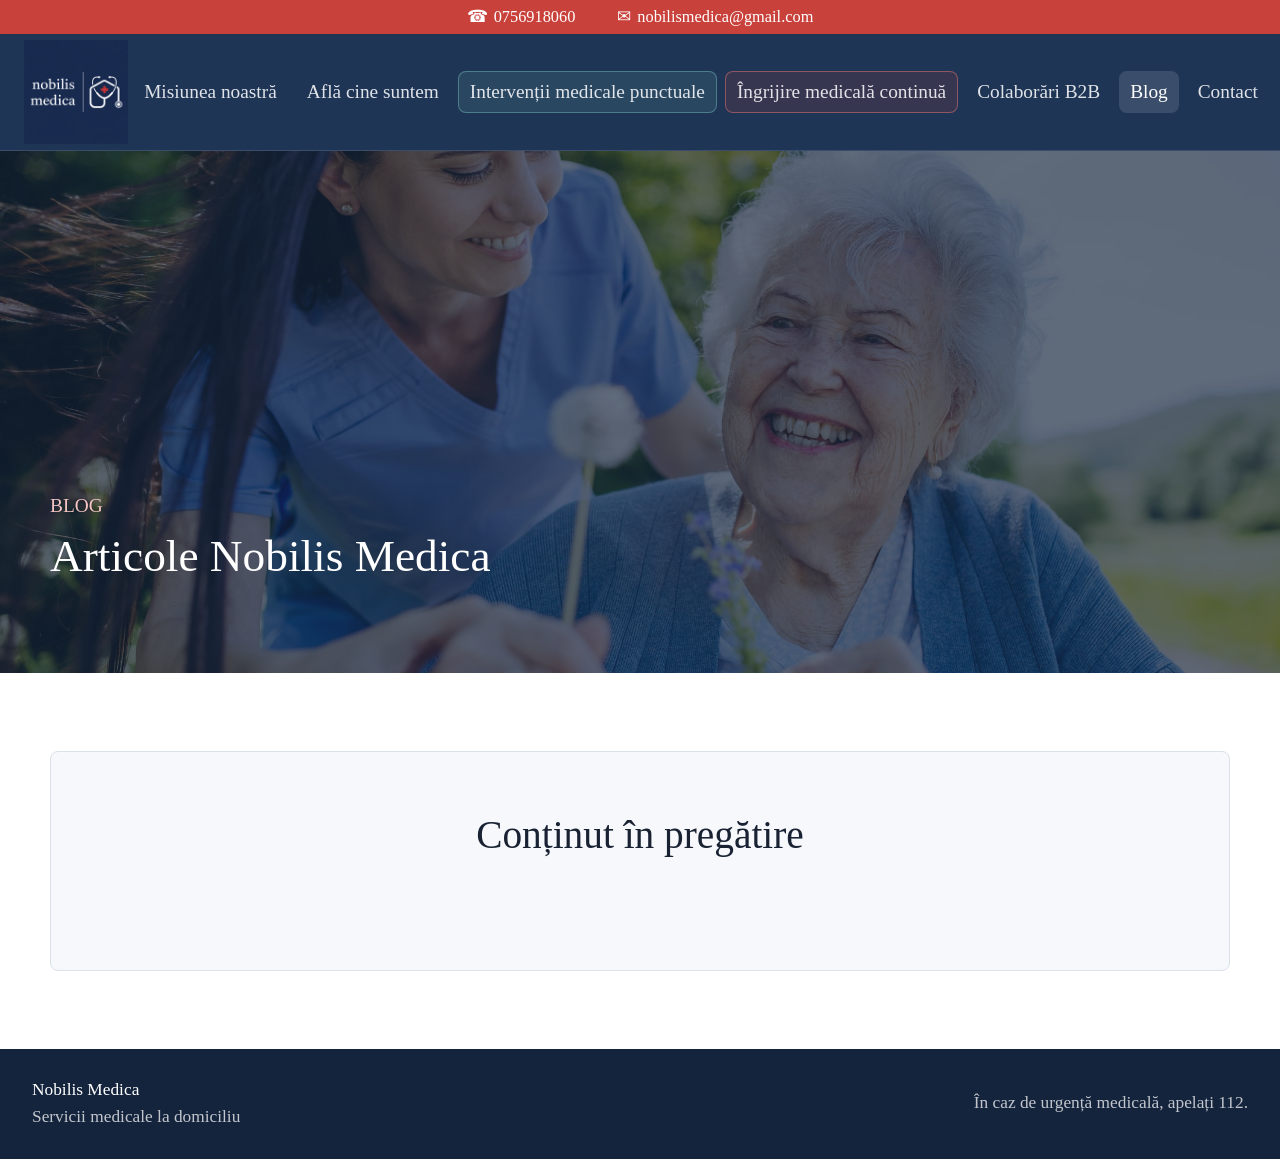
==== commit 3f38841b: "Add files via upload" ====
--- a/blog.html
+++ b/blog.html
@@ -10,12 +10,12 @@
     />
     <link rel="stylesheet" href="styles.css?v=20260610-logo-square" />
     <!-- Google tag (gtag.js) -->
-    <script async src="https://www.googletagmanager.com/gtag/js?id=AW-18225349515"></script>
+    <script async src="https://www.googletagmanager.com/gtag/js?id=AW-18229543551"></script>
     <script>
       window.dataLayer = window.dataLayer || [];
       function gtag(){dataLayer.push(arguments);}
       gtag('js', new Date());
-      gtag('config', 'AW-18225349515');
+      gtag('config', 'AW-18229543551');
     </script>
   </head>
   <body data-page="blog">
@@ -36,7 +36,7 @@
       <nav class="main-nav" data-nav>
         <a href="index.html">Misiunea noastră</a>
         <a href="cine-suntem.html">Află cine suntem</a>
-        <a class="nav-highlight nav-highlight-services" href="interventii-punctuale.html">Intervenții punctuale</a>
+        <a class="nav-highlight nav-highlight-services" href="interventii-punctuale.html">Intervenții medicale punctuale</a>
         <a class="nav-highlight nav-highlight-care" href="ingrijire-medicala-continua.html">Îngrijire medicală continuă</a>
         <a href="colaborari-b2b.html">Colaborări B2B</a>
         <a href="blog.html">Blog</a>
@@ -71,6 +71,6 @@
       </p>
     </footer>
 
-    <script src="script.js?v=20260609-google-ads"></script>
+    <script src="script.js?v=20260624-google-forms"></script>
   </body>
 </html>
--- a/styles.css
+++ b/styles.css
@@ -1864,6 +1864,40 @@
 .contact-form textarea {
   min-height: 86px;
   resize: vertical;
+}
+
+.contact-form .contact-consent {
+  display: flex;
+  align-items: flex-start;
+  gap: 10px;
+  line-height: 1.35;
+  font-size: calc(14px + var(--font-bump));
+}
+
+.contact-form .contact-consent input {
+  flex: 0 0 auto;
+  width: 18px;
+  min-height: auto;
+  height: 18px;
+  margin-top: 3px;
+  padding: 0;
+  accent-color: var(--red);
+}
+
+.form-status {
+  min-height: 1.4em;
+  margin: 0;
+  color: rgba(255, 255, 255, 0.88);
+  font-size: calc(14px + var(--font-bump));
+  line-height: 1.35;
+}
+
+.form-status.is-success {
+  color: #d9f1ed;
+}
+
+.form-status.is-error {
+  color: #ffd8d5;
 }
 
 .contact-form .button {
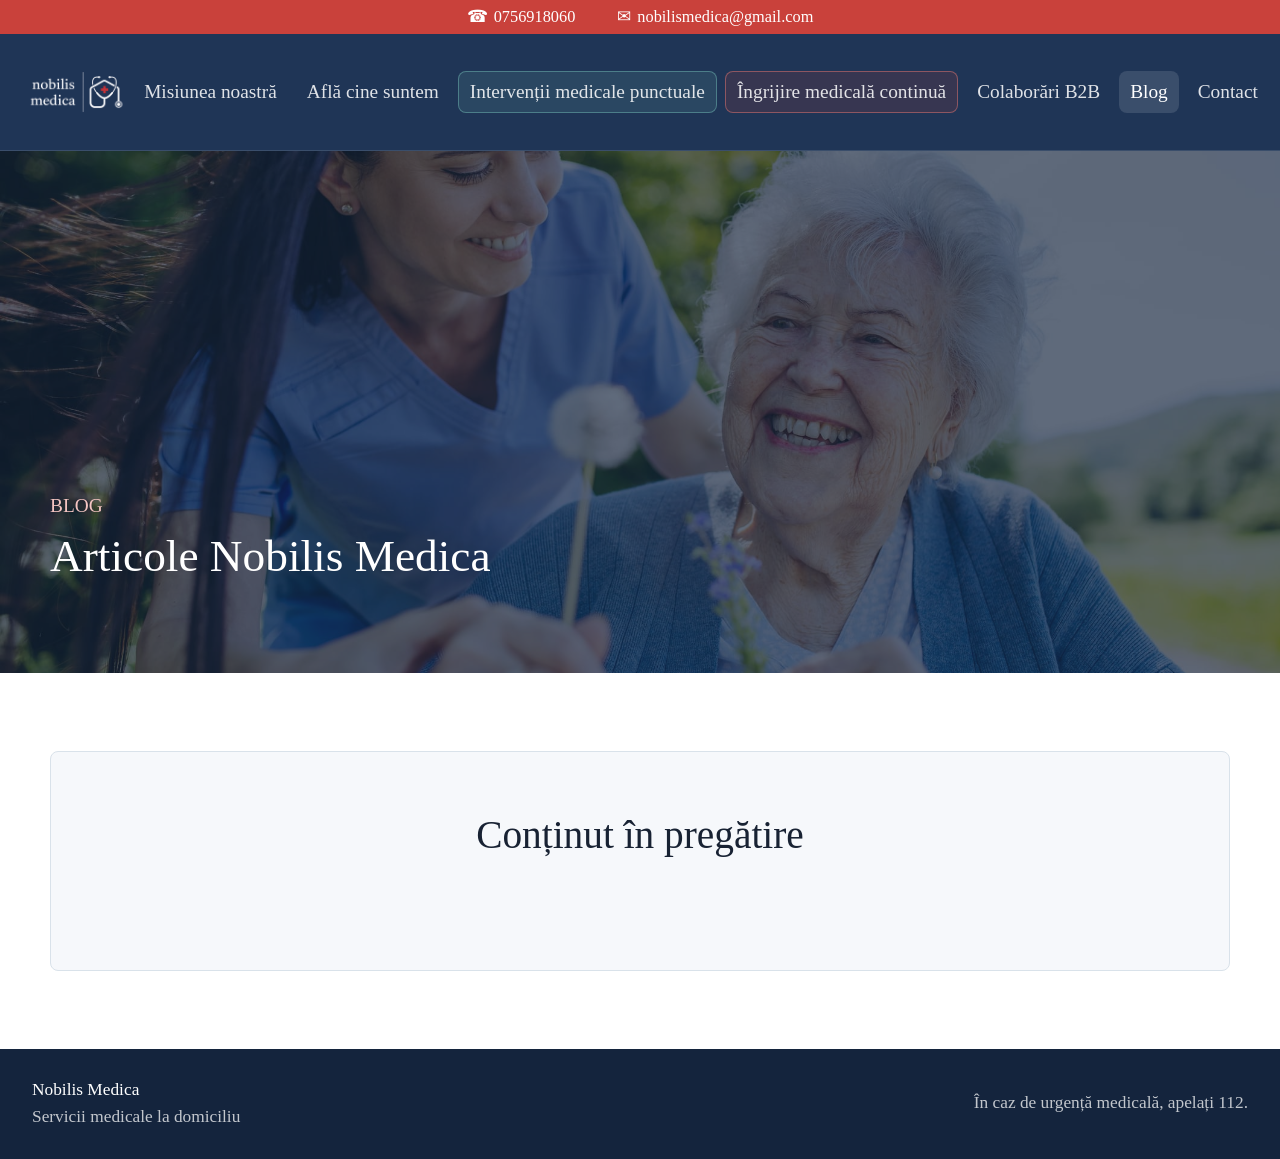
==== commit 2df4974a: "Add files via upload" ====
--- a/blog.html
+++ b/blog.html
@@ -25,7 +25,7 @@
     </div>
     <header class="site-header" data-header>
       <a class="brand" href="index.html" aria-label="Nobilis Medica">
-        <img src="assets/nobilis-logo-square.png?v=20260610-logo-square" alt="Nobilis Medica" />
+        <img src="assets/nobilis-logo-square.png?v=20260703-logo-transparent" alt="Nobilis Medica" />
         <span>Nobilis Medica</span>
       </a>
       <button class="menu-toggle" type="button" aria-label="Deschide meniul" data-menu-toggle>
